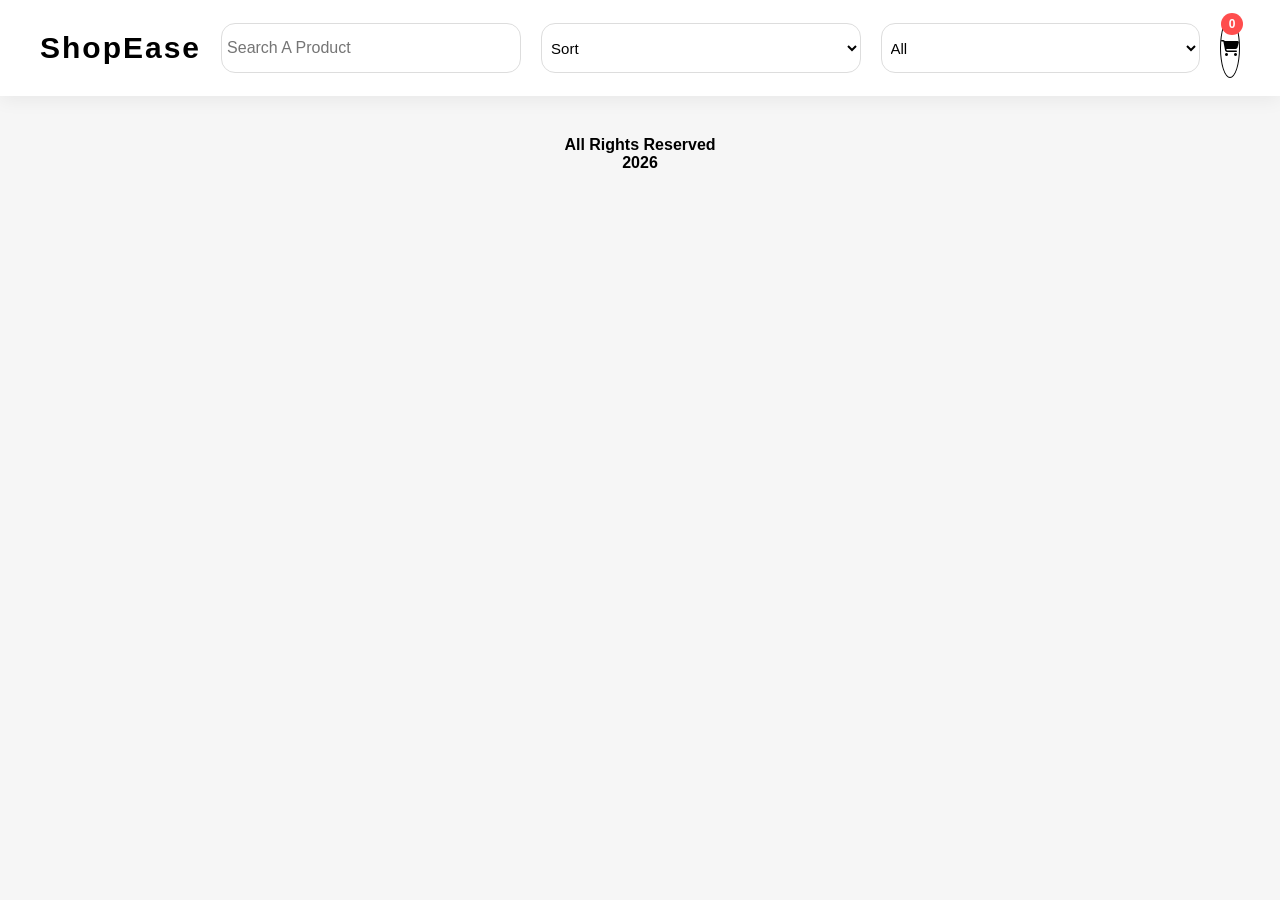
==== index.html @ b1fedb05 "Update index.html" ====
<!doctype html>
<html lang="en">
  <head>
    <meta charset="UTF-8" />
    <meta name="viewport" content="width=device-width, initial-scale=1.0" />
    <title>ShopEase</title>
    <link rel="stylesheet" href="ShopEase.css" />
    <link
      rel="stylesheet"
      href="https://cdnjs.cloudflare.com/ajax/libs/font-awesome/6.7.2/css/all.min.css"
    />
  </head>
  <body>
    <header>
      <div class="logo">ShopEase</div>
      <input
        type="text"
        onkeyup="searchData(this.value)"
        class="btnSearch"
        placeholder="Search A Product"
      />
      <select class="sorting" onchange="priceSort(this.value)">
        <option value="">Sort</option>
        <option value="low">Low To Heigh Price</option>
        <option value="heigh">High To Low Price</option>
      </select>
      <select class="sorting" onchange="categorySort(this.value)">
        <option value="">All</option>
        <option value="beauty">Beauty</option>
        <option value="fragrances">Parfumes</option>
        <option value="groceries">Groceries</option>
        <option value="furniture">Furniture</option>
      </select>

      <div class="cart">
        <i class="fa-solid fa-cart-shopping"></i>
        <span id="cart-count">0</span>
      </div>
    </header>
    <div id="container">
    </div>
    <footer style="text-align: center; font-weight: bold">
      <p>All Rights Reserved</p>
      <p>2026</p>
    </footer>
    <script src="ShopEase.js"></script>
  </body>
</html>
---- ShopEase.css ----
* {
  margin: 0;
  padding: 0;
  box-sizing: border-box;
}

body {
  background: #f6f6f6;
  font-family: Arial, sans-serif;
}
header {
  width: 100%;
  background: white;
  padding: 18px 40px;
  display: flex;
  align-items: center;
  justify-content: space-between;
  gap: 20px;
  box-shadow: 0 4px 18px rgba(0, 0, 0, 0.06);
  position: sticky;
  top: 0;
  z-index: 100;
}
.logo {
  font-size: 30px;
  font-weight: bold;
  color: black;
  letter-spacing: 2px;
}
.btnSearch {
  max-width: 400px;
  height: 50px;
  padding: 0 18px;
  border: 1px solid #ddd;
  border-radius: 14px;
  outline: none;
  font-size: 16px;
  transition: 0.25s;
}

.btnSearch:focus {
  border-color: black;
  box-shadow: 0 0 0 4px rgba(0, 0, 0, 0.07);
}
.sorting {
  width: 180px;
  height: 50px;
  border: 1px solid #ddd;
  border-radius: 14px;
  padding: 0 14px;
  font-size: 15px;
  background: white;
  cursor: pointer;
  transition: 0.25s;
}
.sorting:hover {
  transform: translateY(-2px);
}
.sorting:focus {
  border-color: black;
  box-shadow: 0 0 0 4px rgba(0, 0, 0, 0.07);
  outline: none;
}
.cart {
  width: 60px;
  height: 60px;
  border-radius: 50%;
  display: flex;
  justify-content: center;
  align-items: center;
  position: relative;
  cursor: pointer;
  transition: 0.25s;
  border: 1px black solid;
}
.cart:hover {
  transform: scale(1.05);
}
#cart-count {
  position: absolute;
  top: -6px;
  right: -4px;
  background: #ff4d4d;
  color: white;
  width: 22px;
  height: 22px;
  border-radius: 50%;
  display: flex;
  justify-content: center;
  align-items: center;
  font-size: 12px;
  font-weight: bold;
}
#container {
  display: grid;
  grid-template-columns: repeat(auto-fill, minmax(200px, 1fr));
  gap: 15px;
  padding: 20px;
}
.card {
  background: white;
  border-radius: 10px;
  padding: 10px;
  text-align: center;
  box-shadow: 0 5px 10px rgba(0, 0, 0, 0.1);
  cursor: pointer;
  height: 370px;
}
.card img {
  width: 100%;
  height: 200px;
  object-fit: contain;
}
.card h3 {
  height: 50px;
  overflow: hidden;
}
.price {
  color: green;
  font-weight: bold;
  font-size: medium;
  margin-bottom: 20px;
}
.btnSearch {
  width: 100%;
  max-width: 300px;
  padding: 5px;
  border: 1px soilid black;
  border-radius: 14px;
}
.sorting {
  padding: 5px;
  border: 1 px solid black;
}
.btn-buy {
  margin-top: 18px;
  width: 100%;
  padding: 5px;
  border: none;
  border-radius: 20px;
  border: 2px solid black;
  color: black;
  font-size: 20px;
  cursor: pointer;
  transition: 0.25s;
  background-color: white;
}
.toast {
  position: fixed;
  top: 10%;
  left: 50%;
  transform: translate(-50%, -50%);

  background: #f4f2f2;
  padding: 50px 50px;
  border-radius: 8px;
  font-size: 18px;
  letter-spacing: 1px;
  opacity: 0;
  visibility: hidden;
  transition: 0.3s;
}

.toast.show {
  opacity: 1;
  visibility: visible;
}
.btn-buy:hover {
  transform: translateY(-2px);
  opacity: 0.9;
}
  #btnSearch {
    max-width: 100%;
    width: 100%;
  }
  .sorting {
    width: 100%;
  }
}
@media (max-width: 900px) {
  header {
    flex-wrap: wrap;
  }
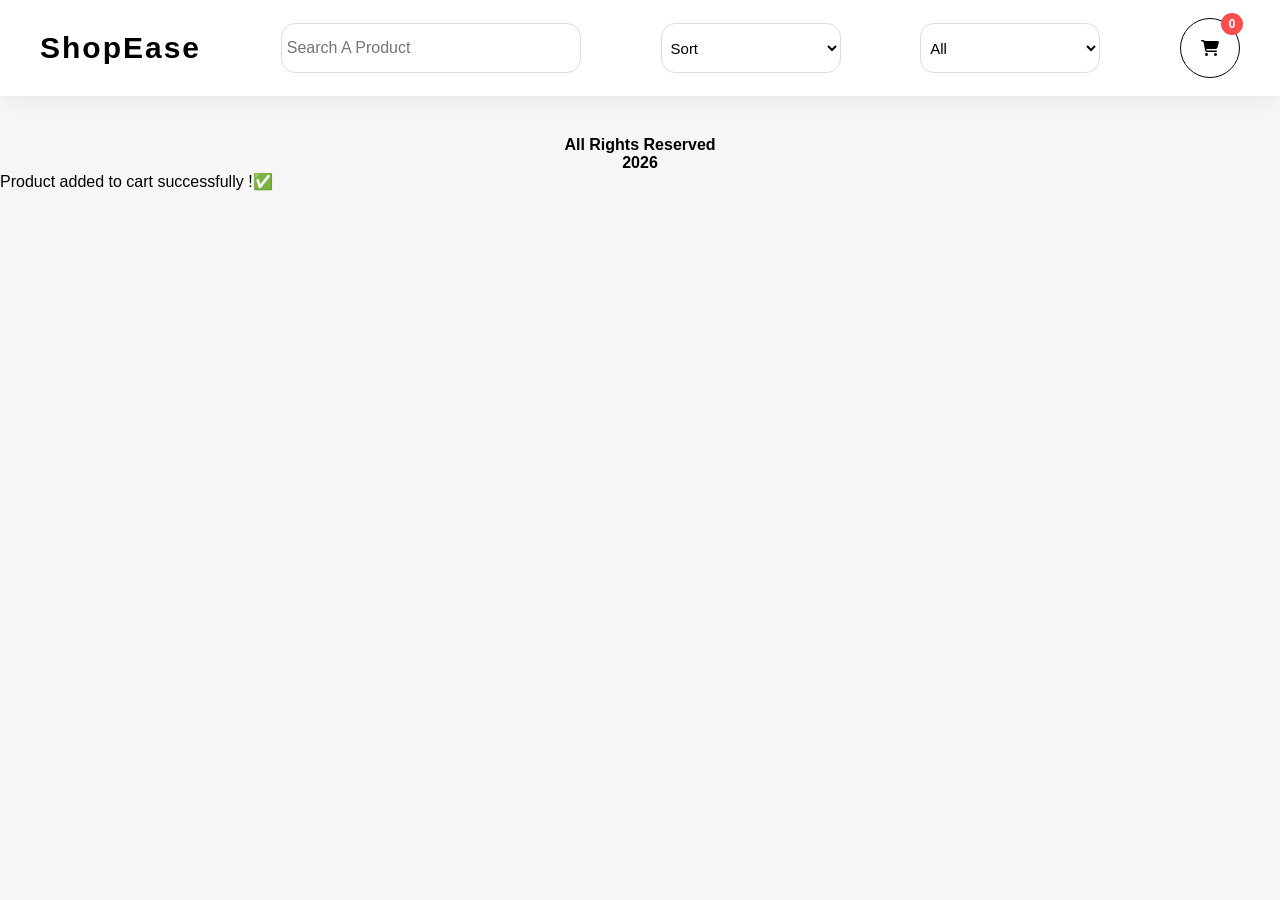
==== commit abc4ed30: "Update index.html" ====
--- a/index.html
+++ b/index.html
@@ -43,6 +43,7 @@
       <p>All Rights Reserved</p>
       <p>2026</p>
     </footer>
+    <div id="toast" class="toast">Product added to cart successfully !✅</div>
     <script src="ShopEase.js"></script>
   </body>
 </html>
--- a/ShopEase.css
+++ b/ShopEase.css
@@ -132,7 +132,7 @@
   padding: 5px;
   border: 1 px solid black;
 }
-.btn-buy {
+.btnBuy {
   margin-top: 18px;
   width: 100%;
   padding: 5px;
@@ -145,30 +145,15 @@
   transition: 0.25s;
   background-color: white;
 }
-.toast {
-  position: fixed;
-  top: 10%;
-  left: 50%;
-  transform: translate(-50%, -50%);
 
-  background: #f4f2f2;
-  padding: 50px 50px;
-  border-radius: 8px;
-  font-size: 18px;
-  letter-spacing: 1px;
-  opacity: 0;
-  visibility: hidden;
-  transition: 0.3s;
-}
-
-.toast.show {
-  opacity: 1;
-  visibility: visible;
-}
-.btn-buy:hover {
+.btnBuy:hover {
   transform: translateY(-2px);
   opacity: 0.9;
 }
+@media (max-width: 900px) {
+  header {
+    flex-wrap: wrap;
+  }
   #btnSearch {
     max-width: 100%;
     width: 100%;
@@ -177,7 +162,3 @@
     width: 100%;
   }
 }
-@media (max-width: 900px) {
-  header {
-    flex-wrap: wrap;
-  }
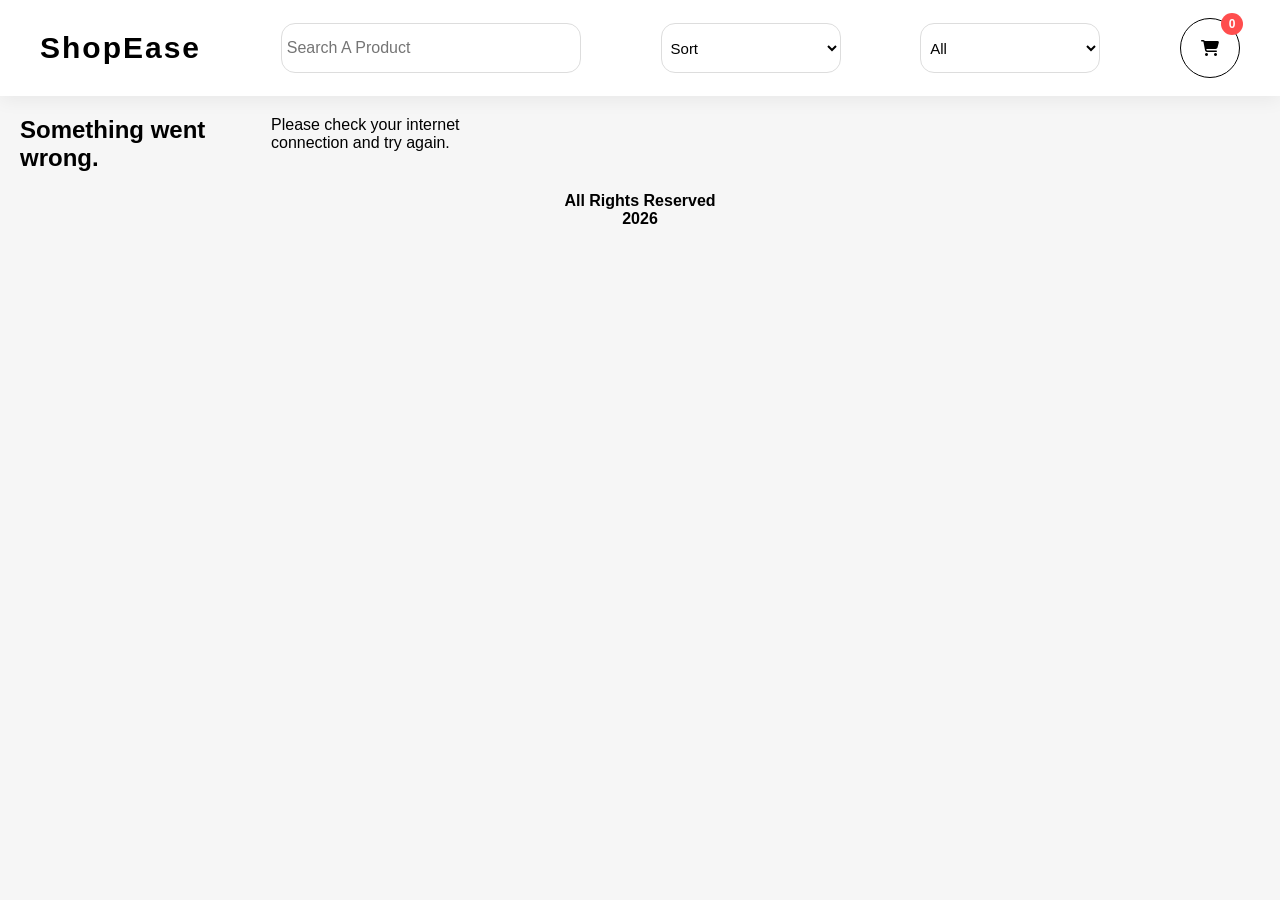
==== commit dc58e85d: "Fix container div closing tag in index.html" ====
--- a/index.html
+++ b/index.html
@@ -37,13 +37,13 @@
         <span id="cart-count">0</span>
       </div>
     </header>
-    <div id="container">
-    </div>
+    <div id="container"></div>
     <footer style="text-align: center; font-weight: bold">
       <p>All Rights Reserved</p>
       <p>2026</p>
     </footer>
     <div id="toast" class="toast">Product added to cart successfully !✅</div>
+
     <script src="ShopEase.js"></script>
   </body>
 </html>
--- a/ShopEase.css
+++ b/ShopEase.css
@@ -150,6 +150,26 @@
   transform: translateY(-2px);
   opacity: 0.9;
 }
+.toast {
+  position: fixed;
+  top: 10%;
+  left: 50%;
+  transform: translate(-50%, -50%);
+  background: #f4f2f2;
+  padding: 50px 50px;
+  border-radius: 8px;
+  font-size: 18px;
+  letter-spacing: 1px;
+  opacity: 0;
+  visibility: hidden;
+  transition: 0.3s;
+  z-index: 1000;
+}
+
+.toast.show {
+  opacity: 1;
+  visibility: visible;
+}
 @media (max-width: 900px) {
   header {
     flex-wrap: wrap;
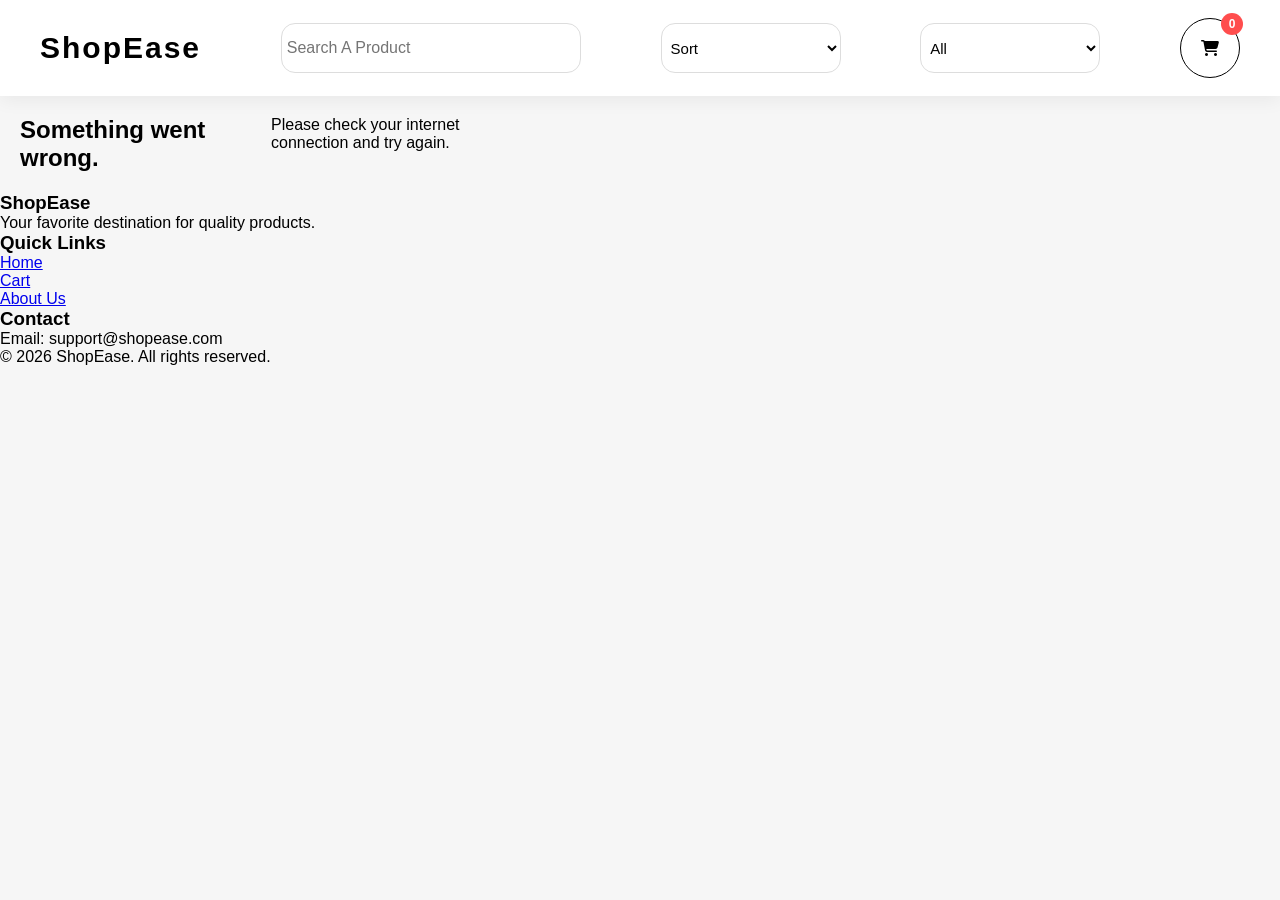
==== commit c524a9dd: "Revamp footer with additional content and links Updated footer to include new sections and contact i" ====
--- a/index.html
+++ b/index.html
@@ -38,9 +38,28 @@
       </div>
     </header>
     <div id="container"></div>
-    <footer style="text-align: center; font-weight: bold">
-      <p>All Rights Reserved</p>
-      <p>2026</p>
+    <footer class="site-footer">
+      <div class="footer-content">
+        <div class="footer-section">
+          <h3>ShopEase</h3>
+          <p>Your favorite destination for quality products.</p>
+        </div>
+        <div class="footer-section">
+          <h3>Quick Links</h3>
+          <ul>
+            <li><a href="ShopEase.html">Home</a></li>
+            <li><a href="cart.html">Cart</a></li>
+            <li><a href="about.html">About Us</a></li>
+          </ul>
+        </div>
+        <div class="footer-section">
+          <h3>Contact</h3>
+          <p>Email: support@shopease.com</p>
+        </div>
+      </div>
+      <div class="footer-bottom">
+        <p>&copy; 2026 ShopEase. All rights reserved.</p>
+      </div>
     </footer>
     <div id="toast" class="toast">Product added to cart successfully !✅</div>
 
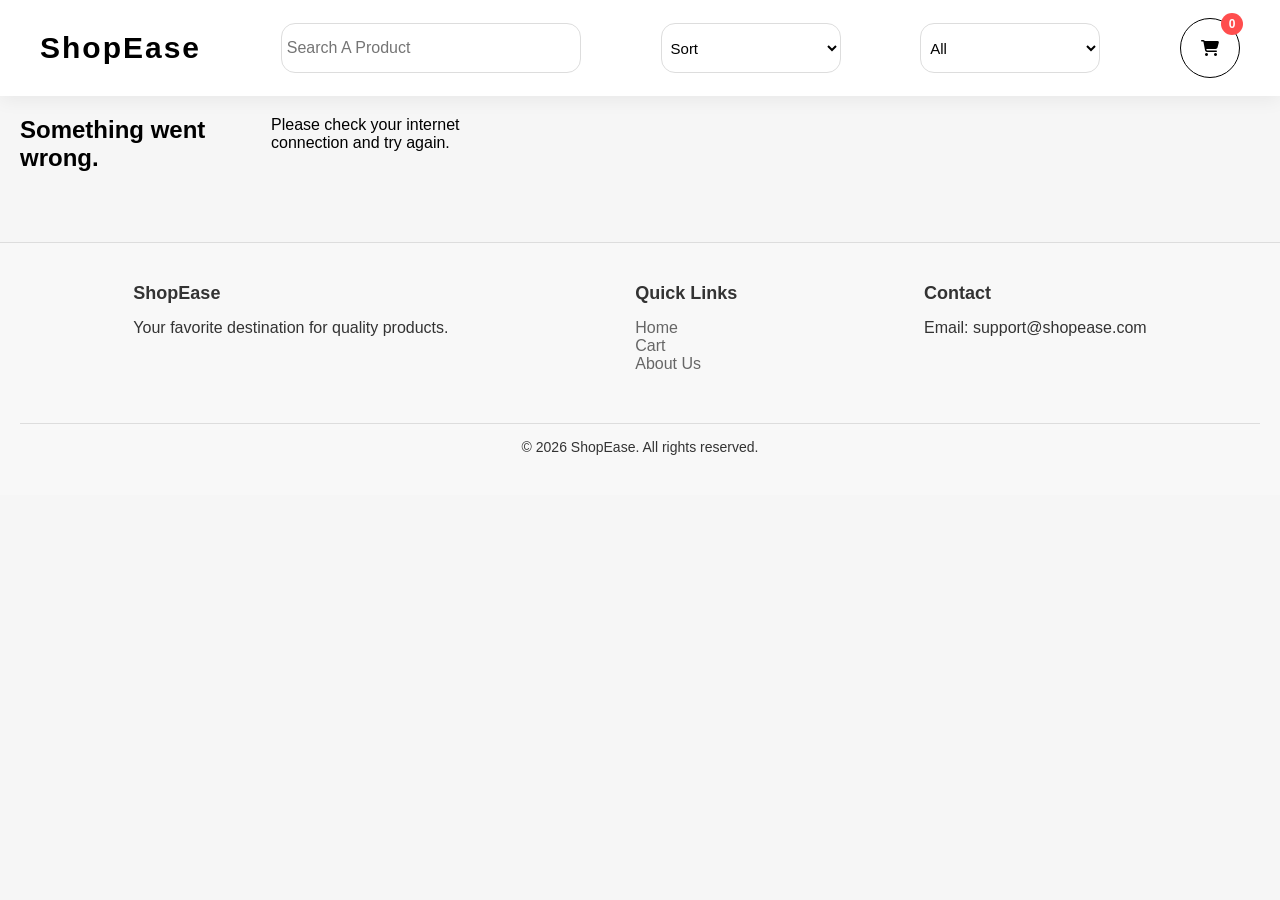
==== commit f8c98046: "Add footer stylesheet link to index.html" ====
--- a/index.html
+++ b/index.html
@@ -5,6 +5,7 @@
     <meta name="viewport" content="width=device-width, initial-scale=1.0" />
     <title>ShopEase</title>
     <link rel="stylesheet" href="ShopEase.css" />
+    <link rel="stylesheet" href="footer.css" />
     <link
       rel="stylesheet"
       href="https://cdnjs.cloudflare.com/ajax/libs/font-awesome/6.7.2/css/all.min.css"
--- a/footer.css
+++ b/footer.css
@@ -0,0 +1,47 @@
+.site-footer {
+  background-color: #f8f8f8; /* نفس لون الخلفية في الصور */
+  border-top: 1px solid #ddd;
+  padding: 40px 20px;
+  margin-top: 50px;
+  color: #333;
+}
+
+.footer-content {
+  display: flex;
+  justify-content: space-around;
+  flex-wrap: wrap;
+  max-width: 1200px;
+  margin: 0 auto;
+}
+
+.footer-section {
+  margin-bottom: 20px;
+}
+
+.footer-section h3 {
+  margin-bottom: 15px;
+  font-size: 18px;
+}
+
+.footer-section ul {
+  list-style: none;
+  padding: 0;
+}
+
+.footer-section ul li a {
+  text-decoration: none;
+  color: #666;
+  transition: 0.3s;
+}
+
+.footer-section ul li a:hover {
+  color: #000;
+}
+
+.footer-bottom {
+  text-align: center;
+  margin-top: 30px;
+  font-size: 14px;
+  border-top: 1px solid #ddd;
+  padding-top: 15px;
+}
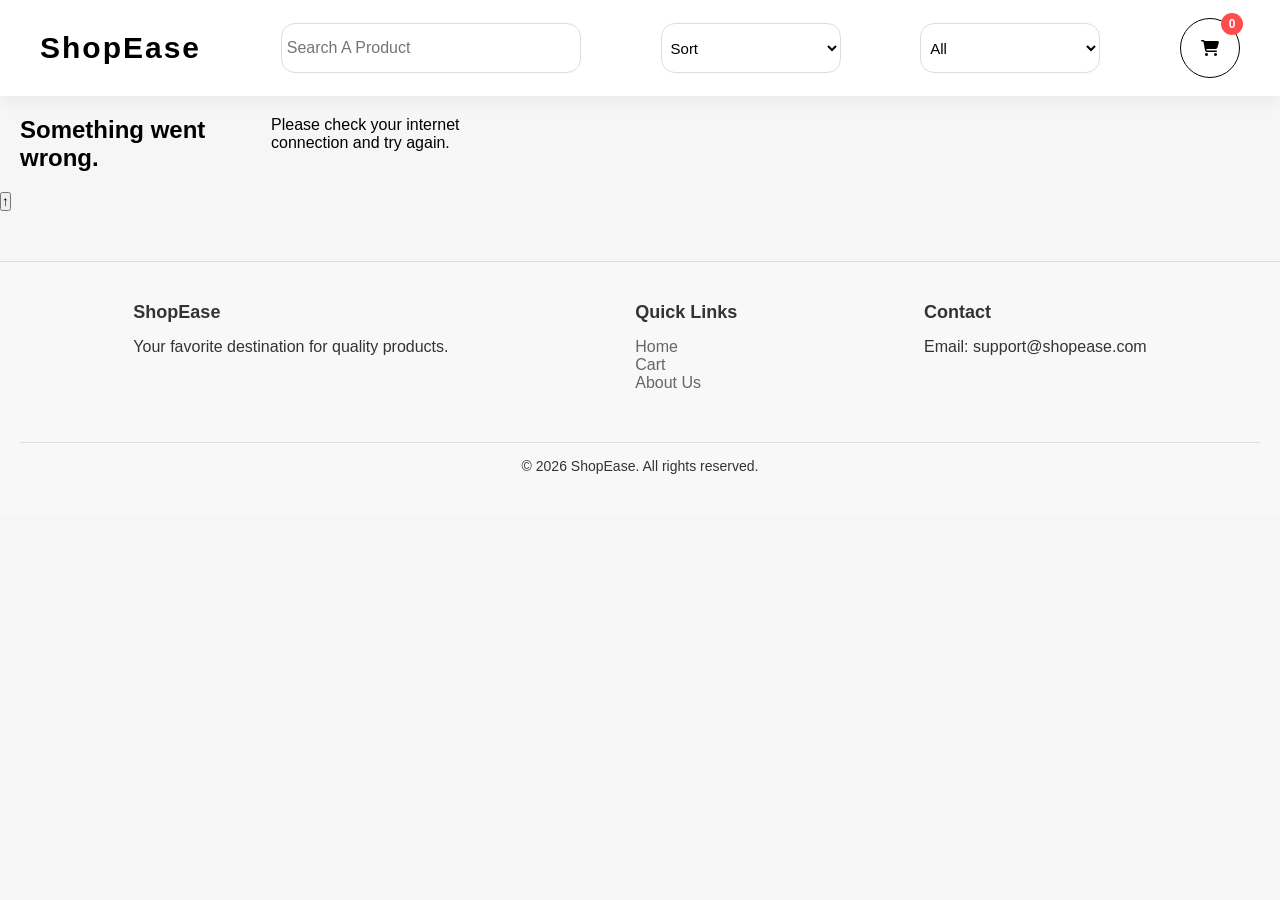
==== commit 47047a72: "Update index.html" ====
--- a/index.html
+++ b/index.html
@@ -39,6 +39,7 @@
       </div>
     </header>
     <div id="container"></div>
+    <button id="backToTop" title="Go to top">↑</button>
     <footer class="site-footer">
       <div class="footer-content">
         <div class="footer-section">
@@ -48,7 +49,7 @@
         <div class="footer-section">
           <h3>Quick Links</h3>
           <ul>
-            <li><a href="ShopEase.html">Home</a></li>
+            <li><a href="index.html">Home</a></li>
             <li><a href="cart.html">Cart</a></li>
             <li><a href="about.html">About Us</a></li>
           </ul>
--- a/ShopEase.css
+++ b/ShopEase.css
@@ -26,6 +26,7 @@
   font-weight: bold;
   color: black;
   letter-spacing: 2px;
+  cursor: pointer;
 }
 .btnSearch {
   max-width: 400px;
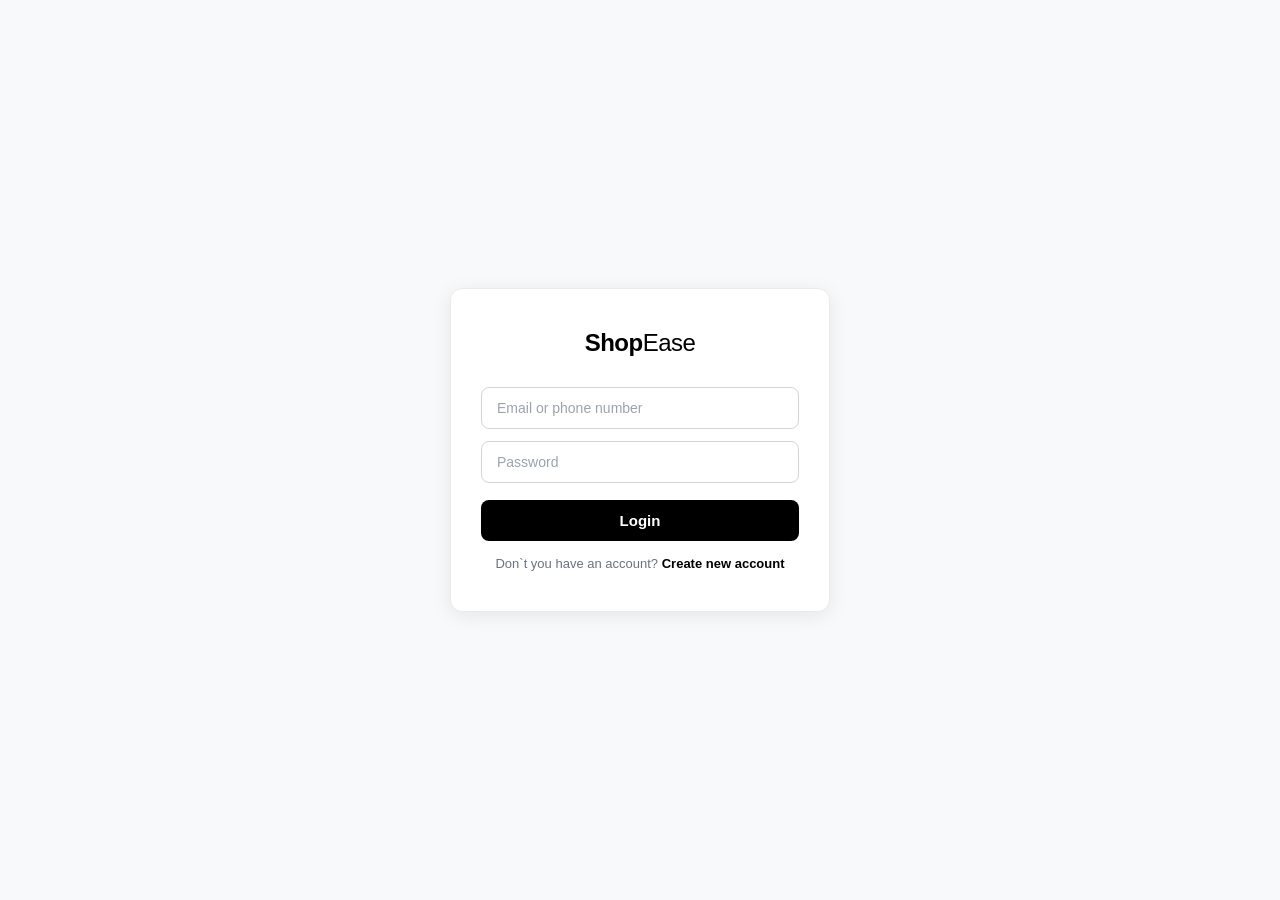
==== commit 5b5ad7a6: "Add user menu with login and cart options" ====
--- a/index.html
+++ b/index.html
@@ -37,6 +37,18 @@
         <i class="fa-solid fa-cart-shopping"></i>
         <span id="cart-count">0</span>
       </div>
+      <div class="userMenu">
+        <a class="login-btn">
+          <i class="fa-solid fa-person-arrow-down-to-line"></i>
+          <span>Log in</span>
+        </a>
+        <div class="dropDown">
+          <ul class="uList">
+            <li class="elementList" id="myCart" onclick="myCart()">My Cart</li>
+            <li class="elementList" id="logOut" onclick="logOut()">Log out</li>
+          </ul>
+        </div>
+      </div>
     </header>
     <div id="container"></div>
     <button id="backToTop" title="Go to top">↑</button>
--- a/footer.css
+++ b/footer.css
@@ -1,5 +1,5 @@
 .site-footer {
-  background-color: #f8f8f8; /* نفس لون الخلفية في الصور */
+  background-color: #f8f8f8; 
   border-top: 1px solid #ddd;
   padding: 40px 20px;
   margin-top: 50px;
@@ -45,3 +45,23 @@
   border-top: 1px solid #ddd;
   padding-top: 15px;
 }
+#backToTop {
+  position: fixed;
+  bottom: 30px;
+  right: 30px;
+  display: none; 
+  padding: 10px 15px;
+  font-size: 20px;
+  background-color:
+  color: white;
+  border: none;
+  border-radius: 50%; 
+  cursor: pointer;
+  box-shadow: 0 4px 6px rgba(0, 0, 0, 0.1);
+  transition: background-color 0.3s;
+  z-index: 1000;
+}
+
+#backToTop:hover {
+  background-color: #555;
+}
